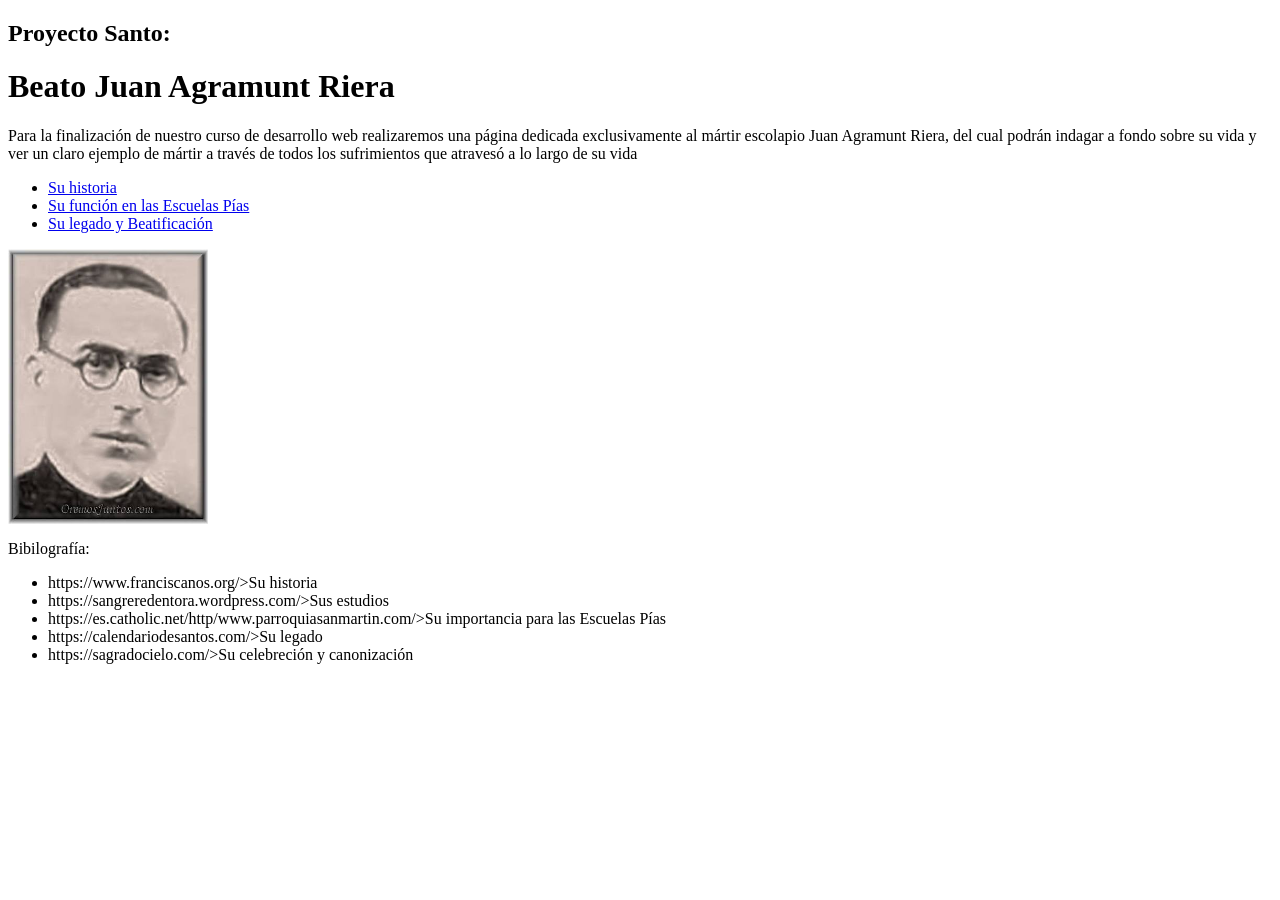
==== Proyecto/index.html @ 2dd7b85f "Add files via upload" ====
<!DOCTYPE html>
<html lang="es">
<head>
    <meta charset="UTF-8">
    <meta http-equiv="X-UA-Compatible" content="IE=edge">
    <meta name="viewport" content="width=device-width, initial-scale=1.0">
    <title>Proyecto Agramunt Riera</title>
    <link rel="stylesheet" href="../estiloweb.css">
</head>
<body>
    <header>
    <h2>Proyecto Santo:</h2>
    <h1>Beato Juan Agramunt Riera</h1>
    </header>
    <p>Para la finalización de nuestro curso de desarrollo web realizaremos una página dedicada exclusivamente al mártir escolapio Juan Agramunt Riera, del cual podrán indagar a fondo sobre su vida y ver un claro ejemplo de mártir a través de todos los sufrimientos que atravesó a lo largo de su vida</p>
    <main>
        <section>
            <nav>
                <ul>
                    <li>
                        <a href="./pages/historia.html">Su historia</a>
                    </li>
                    <li>
                        <a href="../pages/escolapios.html">Su función en las Escuelas Pías</a>
                    </li>
                    <li>
                        <a href="../pages/beato.html">Su legado y Beatificación</a>
                    </li>
                </ul>
            </nav>
        </section>
    </main>
    <section>
        <img src="../img/riera.jpg"  alt="Beato Juan Agramunt Riera"align="center" width="200">
    </section>
    <section>
    <footer>
        <p>Bibilografía:</p>
        <ul>
            <li>https://www.franciscanos.org/>Su historia</li>
            <li>https://sangreredentora.wordpress.com/>Sus estudios</li>
            <li>https://es.catholic.net/http/www.parroquiasanmartin.com/>Su importancia para las Escuelas Pías</li>
            <li>https://calendariodesantos.com/>Su legado</li>
            <li>https://sagradocielo.com/>Su celebreción y canonización</li>
        </ul>
    </footer>
    </section>
    
</body>
</html>
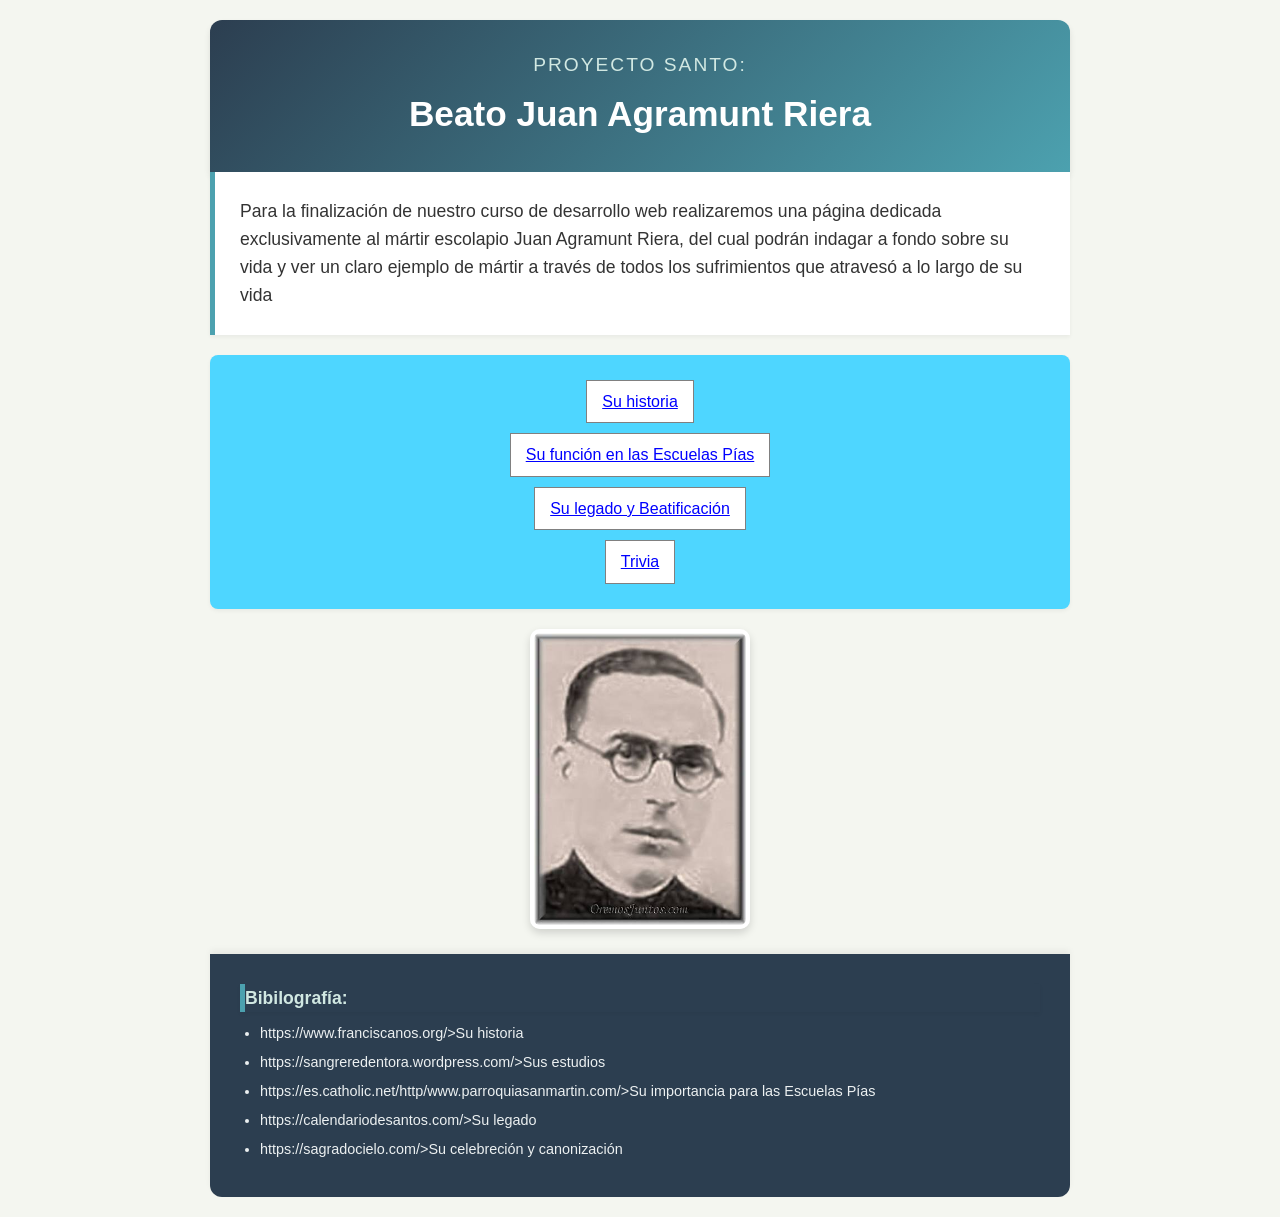
==== commit 23d4752c: "Add files via upload" ====
--- a/Proyecto/index.html
+++ b/Proyecto/index.html
@@ -5,7 +5,7 @@
     <meta http-equiv="X-UA-Compatible" content="IE=edge">
     <meta name="viewport" content="width=device-width, initial-scale=1.0">
     <title>Proyecto Agramunt Riera</title>
-    <link rel="stylesheet" href="../estiloweb.css">
+    <link rel="stylesheet" href="./estiloweb.css">
 </head>
 <body>
     <header>
@@ -21,17 +21,19 @@
                         <a href="./pages/historia.html">Su historia</a>
                     </li>
                     <li>
-                        <a href="../pages/escolapios.html">Su función en las Escuelas Pías</a>
+                        <a href="./pages/escolapios.html">Su función en las Escuelas Pías</a>
                     </li>
                     <li>
-                        <a href="../pages/beato.html">Su legado y Beatificación</a>
+                        <a href="./pages/beato.html">Su legado y Beatificación</a>
                     </li>
+                    <li>
+                        <a href="../trivia.html">Trivia</a>
                 </ul>
             </nav>
         </section>
     </main>
     <section>
-        <img src="../img/riera.jpg"  alt="Beato Juan Agramunt Riera"align="center" width="200">
+        <img src="./img/riera.jpg"  alt="Beato Juan Agramunt Riera"align="center" width="200">
     </section>
     <section>
     <footer>
@@ -45,6 +47,5 @@
         </ul>
     </footer>
     </section>
-    
 </body>
 </html>
--- a/Proyecto/estiloweb.css
+++ b/Proyecto/estiloweb.css
@@ -0,0 +1,248 @@
+
+     
+    * {
+    margin: 0;
+    padding: 0;
+    box-sizing: border-box;
+}
+
+body {
+    font-family: 'Segoe UI', Tahoma, Geneva, Verdana, sans-serif;
+    background-color: #f4f6f0; /* Un tono pastel suave y elegante de fondo general */
+    color: #333333;
+    line-height: 1.6;
+    padding: 20px;
+    max-width: 900px;
+    margin: 0 auto; /* Centra toda la página en pantallas grandes */
+}
+
+/* --- 2. ENCABEZADO (HEADER) --- */
+header {
+    background: linear-gradient(135deg, #2c3e50, #4ca1af); /* Degradado moderno */
+    color: white;
+    padding: 30px;
+    text-align: center;
+    border-radius: 12px 12px 0 0;
+    box-shadow: 0 4px 6px rgba(0, 0, 0, 0.1);
+}
+
+header h2 {
+    font-size: 1.2rem;
+    font-weight: 400;
+    letter-spacing: 2px;
+    text-transform: uppercase;
+    margin-bottom: 5px;
+    color: #d1e8e2;
+}
+
+header h1 {
+    font-size: 2.2rem;
+    font-weight: 700;
+}
+
+/* --- 3. PÁRRAFO DE INTRODUCCIÓN --- */
+ p, body > p {
+    background-color: #ffffff;
+    font-size: 1.1rem;
+    padding: 25px;
+    margin-bottom: 20px;
+    border-left: 5px solid #4ca1af; /* Barra decorativa al costado */
+    box-shadow: 0 2px 4px rgba(0, 0, 0, 0.05);
+}
+
+/* --- 4. MENÚ DE NAVEGACIÓN (ESTILO BÁSICO / ESCOLAR) --- */
+nav {
+    background-color: rgb(78, 214, 255);
+    padding: 15px;
+    margin-bottom: 20px;
+    text-align: center;
+    border-radius: 8px;
+    box-shadow: 0 2px 4px rgba(0, 0, 0, 0.05);
+}
+
+nav ul {
+    list-style-type: none; /* Quita los puntos de la lista */
+    padding: 0;
+}
+
+nav li {
+    margin: 10px 0;
+}
+
+nav li a {
+    color: blue;
+    background-color: white;
+    text-decoration: underline; 
+    padding: 8px 15px;
+    border: 1px solid gray; 
+    display: inline-block;
+}
+
+nav li a:hover {
+    background-color: yellow; 
+    color: red;
+}
+
+
+section img {
+    display: block;
+    margin: 0 auto 25px auto; 
+    width: 220px;
+    max-width: 100%;
+    height: auto;
+    border-radius: 10px;
+    box-shadow: 0 4px 8px rgba(0, 0, 0, 0.15);
+    border: 4px solid white;
+}
+
+footer {
+    text-align: left;
+    background-color: #2c3e50;
+    color: white;
+    padding: 30px;
+    border-radius: 0 0 12px 12px;
+    box-shadow: 0 -4px 6px rgba(0, 0, 0, 0.05);
+}
+
+footer p {
+    font-weight: bold;
+    margin-bottom: 10px;
+    background: none; 
+    padding: 0;
+    color: #d1e8e2;
+}
+
+footer ul {
+    list-style-type: disc;
+    margin-left: 20px;
+}
+
+footer li {
+    font-size: 0.9rem;
+    margin-bottom: 6px;
+    color: #ecf0f1;
+    word-break: break-all; 
+}
+
+
+.card {
+    width: 100%;
+    max-width: 300px;
+    margin: 30px auto;
+    padding: 20px;
+    border: none;
+    border-radius: 10px;
+    background-color: #ffffff;
+    text-align: center;
+    box-shadow: 0 4px 6px rgba(0, 0, 0, 0.1);
+}
+
+.card img {
+    width: 100%;
+    border-radius: 8px;
+}
+/* Integrado con la paleta de estiloweb.css */
+body.trivia {
+    font-family: 'Segoe UI', Tahoma, Geneva, Verdana, sans-serif;
+    background-color: #f4f6f8;
+    color: #333333;
+    margin: 0;
+    padding: 0;
+    display: flex;
+    flex-direction: column; /* Cambiamos a columna para apilar los elementos hacia abajo */
+    min-height: 100vh;
+}
+
+/* Franja horizontal superior para el título */
+body.trivia h1 {
+    background: linear-gradient(135deg, #2c3e50, #4ca1af);
+    color: #ffffff;
+    width: 100%;
+    padding: 20px 0;
+    margin: 0 0 30px 0;
+    text-align: center;
+    font-size: 1.8rem;
+    box-shadow: 0 2px 5px rgba(0,0,0,0.1);
+}
+
+/* Tarjeta de la trivia centrada abajo del título */
+.quiz-container {
+  background-color: #ffffff;
+    width: 90%;          
+    max-width: 1000px;   
+    margin: 20px auto;   
+    padding: 40px;
+    border-radius: 12px;
+    box-shadow: 0 4px 15px rgba(0, 0, 0, 0.08);
+    box-sizing: border-box;
+
+}
+#question {
+    font-size: 1.1rem;
+    font-weight: 600;
+    margin-bottom: 20px;
+    color: #2c3e50;
+}
+
+/* Contenedor de opciones */
+.options-container {
+    display: flex;
+    flex-direction: column;
+    gap: 12px;
+    
+}
+
+/* Botones de respuesta con la gama de tu menú/navegación */
+.options-container button {
+    background-color: #4ca1af;
+    color: #ffffff;
+    border: none;
+    padding: 15px;
+    border-radius: 8px;
+    font-size: 1.1rem;
+    font-family: inherit;
+    cursor: pointer;
+    transition: background-color 0.2s ease;
+}
+
+.options-container button:hover:not(:disabled) {
+    background-color: #2c3e50;
+    transform: translateY(-2px);
+}
+
+/* Estados de acierto y error */
+.options-container button.correct {
+    background-color: #27ae60 !important;
+    color: #ffffff;
+}
+
+.options-container button.incorrect {
+    background-color: #e74c3c !important;
+    color: #ffffff;
+}
+
+/* Botón Siguiente */
+#next-btn {
+    background: linear-gradient(135deg, #2c3e50, #4ca1af);
+    color: #ffffff;
+    border: none;
+    padding: 12px 25px;
+    border-radius: 8px;
+    font-size: 1rem;
+    font-weight: bold;
+    cursor: pointer;
+    width: 100%;
+    margin-top: 10px;
+}
+
+#next-btn:hover {
+    opacity: 0.9;
+}
+
+/* Pantalla de resultados */
+#result {
+    font-size: 1.2rem;
+    font-weight: bold;
+    color: #2c3e50;
+    margin-top: 15px;
+}
